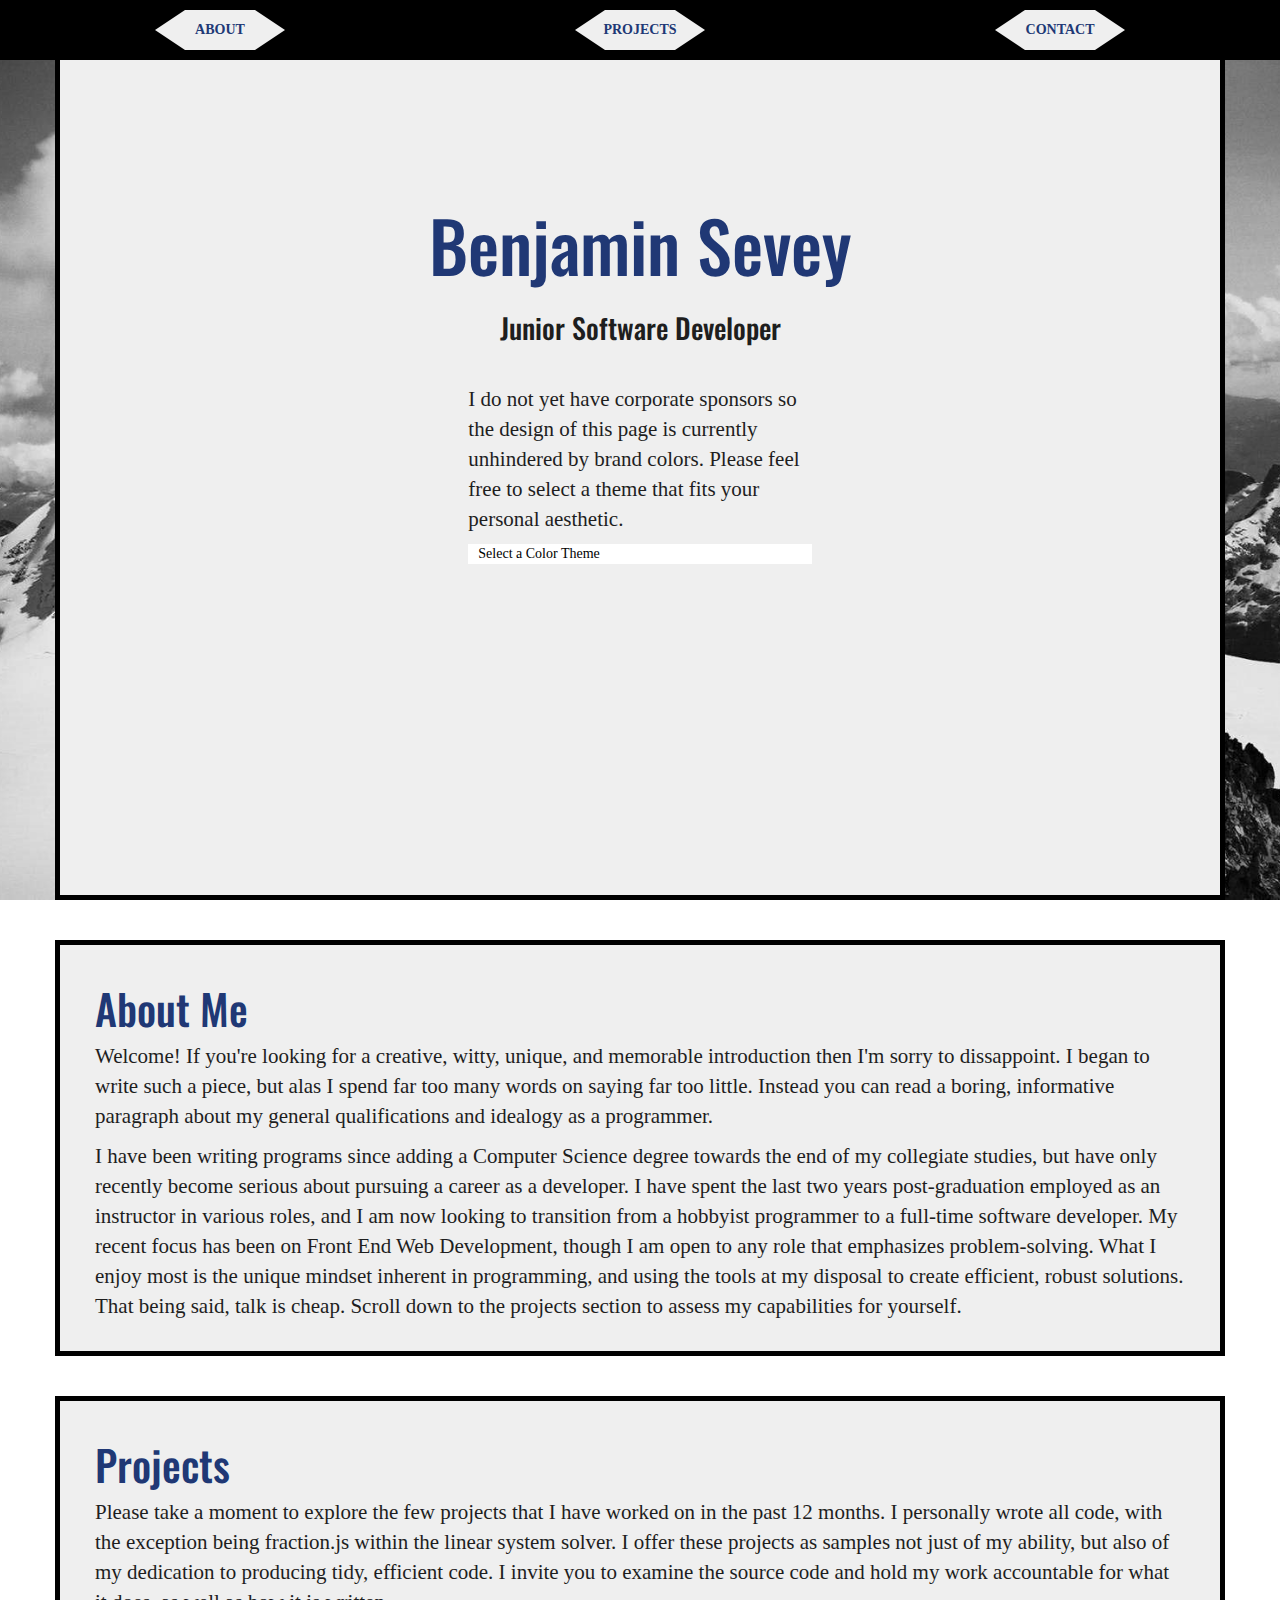
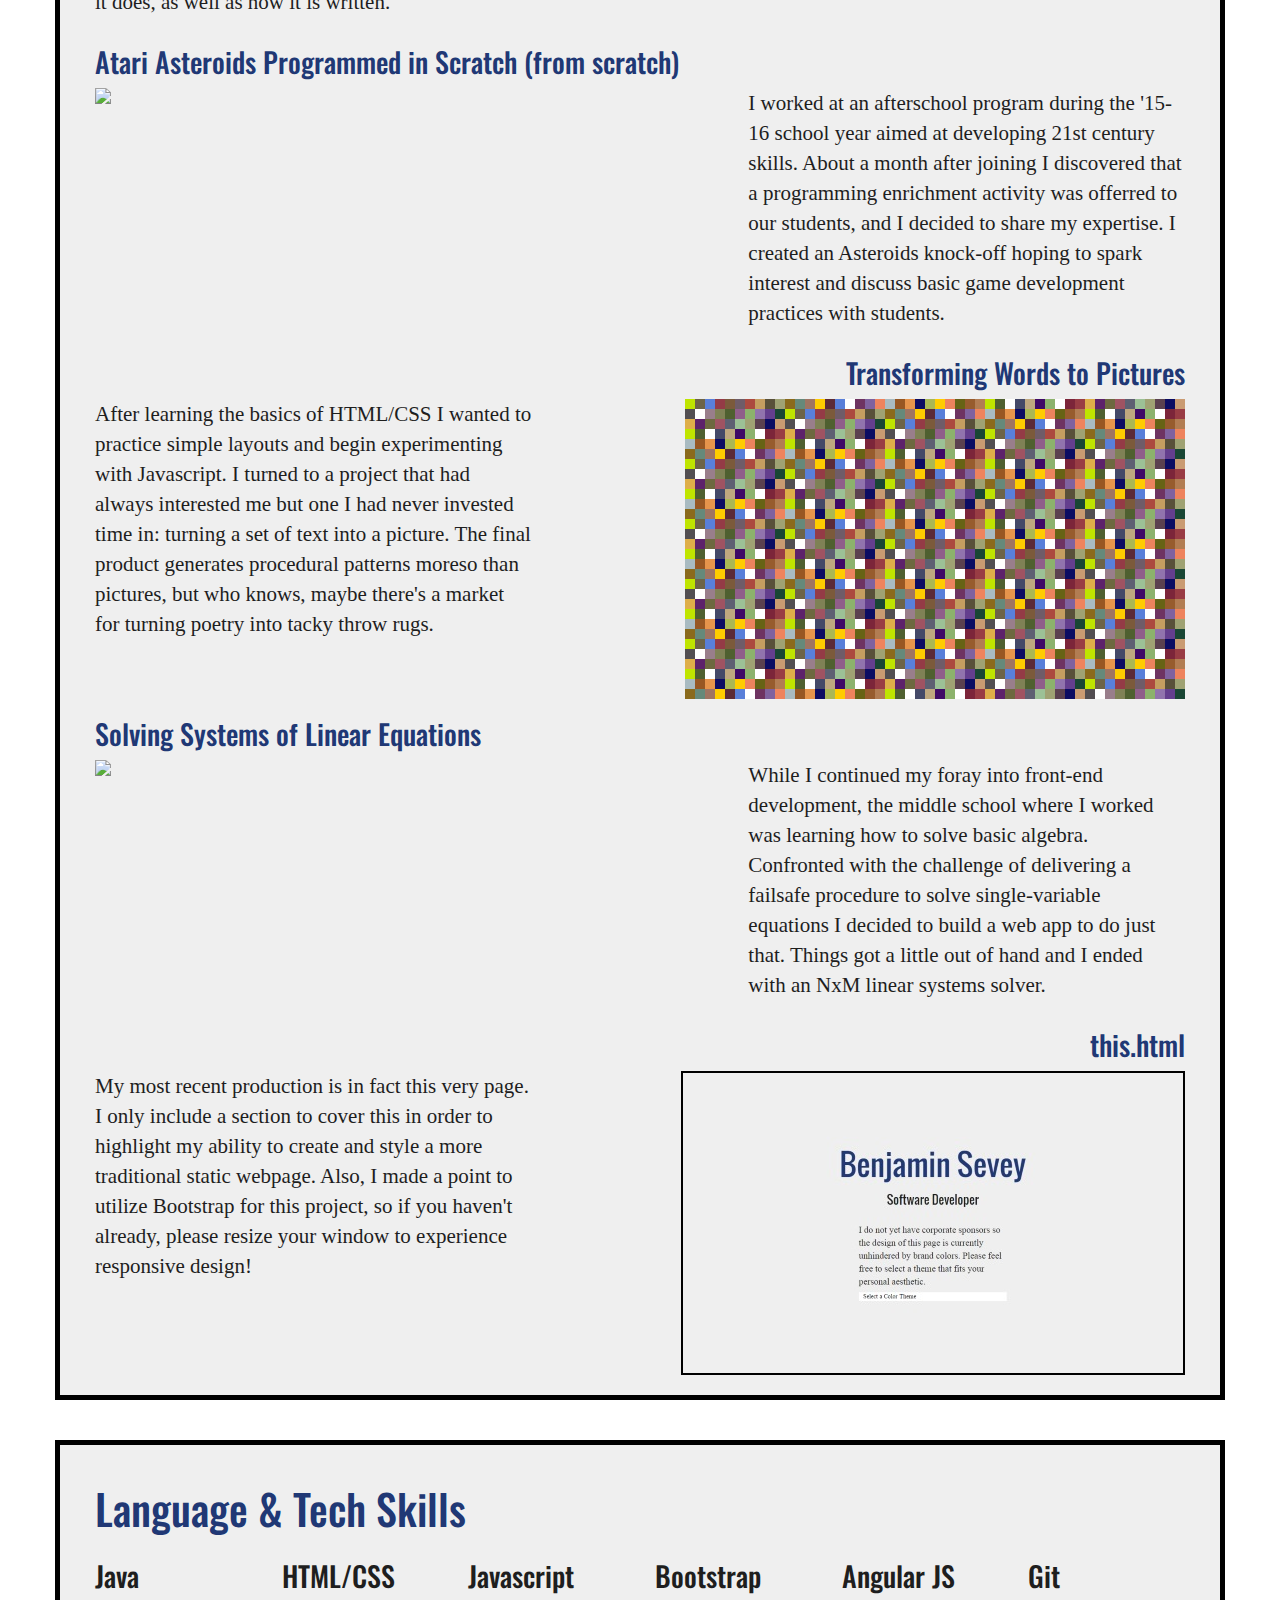
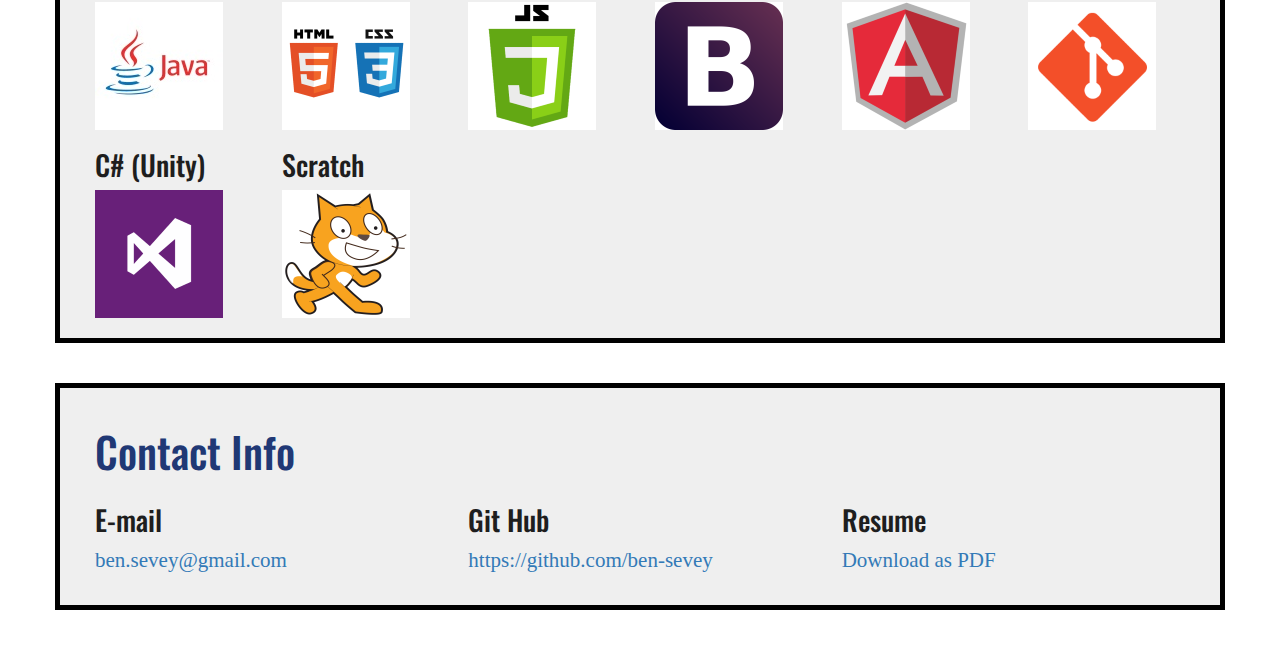
==== index.html @ 7c9bf275 "Added all files for portfolio page" ====
<html>
    <head>
        <meta charset="utf-8">
        <meta http-equiv="X-UA-Compatible" content="IE-edge">
        <meta name="viewport" content="width=device-width, initial-scale=1">
        <script src="jquery/dist/jquery.min.js"></script>
        <link href="https://fonts.googleapis.com/css?family=Oswald" rel="stylesheet"> 
        <link href="bootstrap/dist/css/bootstrap.min.css" rel="stylesheet">
        <link href="main.css" rel="stylesheet" title="test">
        
        <title>Benjamin Sevey</title>
    </head>
    <body>
        <div id="navbar">
            <div class="nav-btn">
                <div class="left-edge"></div>
                <div class="middle" onclick="location.href='#about'"><span class="alt-color"><b>ABOUT</b></span></div>
                <div class="right-edge"></div>
            </div>
            <div class="nav-btn">
                <div class="left-edge"></div>
                <div class="middle" onclick="location.href='#projects'"><span class="alt-color"><b>PROJECTS</b></span></div>
                <div class="right-edge"></div>
            </div>
            <div class="nav-btn">
                <div class="left-edge"></div>
                <div class="middle" onclick="location.href='#contact'"><span class="alt-color"><b>CONTACT</b></span></div>
                <div class="right-edge"></div>
            </div>
        </div>
        <div class="container">
            <div class="row content intro primary-color">
                <div class="col-xs-12">
                    <h1 class="text-center alt-color">Benjamin Sevey</h1>
                </div>
                <div class="col-xs-12">
                    <h3 class="text-center">Junior Software Developer</h3>
                </div>
                <div class="col-xs-12 col-sm-4 col-sm-offset-4" style="margin-top: 30px;">
                    <p>I do not yet have corporate sponsors so the design of this page is currently unhindered by brand colors. Please feel free to select a theme that fits your personal aesthetic.</p>
                    <div id="theme-selector">
                        <span class="bg-white" style="width: 100%; display: inline-block;">Select a Color Theme</span>
                        <ul>
                            <li class="bg-white"><button value="1" onclick="myFunction(this.value)">Traditional <span class="demo" style="background-color: #EFEFEF"></span><span class="demo" style="background-color: #1E1E1E"></span><span class="demo" style="background-color: #000000"></span><span class="demo" style="background-color: #203875"></span></button></li>
                            <li class="bg-white"><button value="2" onclick="myFunction(this.value)">Deutsch <span class="demo" style="background-color: #000000"></span><span class="demo" style="background-color: #F2F2F2"></span><span class="demo" style="background-color: #C10000"></span><span class="demo" style="background-color: #FFC637"></span></button></li>
                            <li class="bg-white"><button value="3" onclick="myFunction(this.value)">Editor's Pick   <span class="demo" style="background-color: #444444"></span><span class="demo" style="background-color: #c9e3e5"></span><span class="demo" style="background-color: #ce5c00"></span><span class="demo" style="background-color: #009DFF"></span></button></li>
                            <li class="bg-white"><button value="4" onclick="myFunction(this.value)">Forest  <span class="demo" style="background-color: #F9D581"></span><span class="demo" style="background-color: #284920"></span><span class="demo" style="background-color: #2D1600"></span><span class="demo" style="background-color: #53BF05"></span></button></li>
                            <li class="bg-white"><button value="5" onclick="myFunction(this.value)">Cool Runnings   <span class="demo" style="background-color: #B2EDFF"></span><span class="demo" style="background-color: #000087"></span><span class="demo" style="background-color: #1FC482"></span><span class="demo" style="background-color: #4B2982"></span></button></li>
                            <li class="bg-white"><button value="6" onclick="myFunction(this.value)">Love Bug    <span class="demo" style="background-color: #FF3D50"></span><span class="demo" style="background-color: #000000"></span><span class="demo" style="background-color: #2E0960"></span><span class="demo" style="background-color: #3D4055"></span></button></li>
                            <li class="bg-white"><button value="7" onclick="myFunction(this.value)">Middle School .pptx <span class="demo" style="background-color: #FF0000"></span><span class="demo" style="background-color: #00FF26"></span><span class="demo" style="background-color: #FF00C7"></span><span class="demo" style="background-color: #42FFEF"></span></button></li>
                        </ul>
                    </div>
                </div>
            </div>
            <div class="row content primary-color">
                <div class="col-xs-12">
                    <span style="position:relative;"><a name="about" style="position:absolute; top:-100px;"></a></span>
                    <h2 class="alt-color">About Me</h2>
                </div>
                <div class="col-xs-12">
                    <p>Welcome! If you're looking for a creative, witty, unique, and memorable introduction then I'm sorry to dissappoint. I began to write such a piece, but alas I spend far too many words on saying far too little. Instead you can read a boring, informative paragraph about my general qualifications and idealogy as a programmer.</p>
                    <p>I have been writing programs since adding a Computer Science degree towards the end of my collegiate studies, but have only recently become serious about pursuing a career as a developer. I have spent the last two years post-graduation employed as an instructor in various roles, and I am now looking to transition from a hobbyist programmer to a full-time software developer. My recent focus has been on Front End Web Development, though I am open to any role that emphasizes problem-solving. What I enjoy most is the unique mindset inherent in programming, and using the tools at my disposal to create efficient, robust solutions. That being said, talk is cheap. Scroll down to the projects section to assess my capabilities for yourself.</p>
                </div>
            </div>
            <div class="row content primary-color">
                <div class="col-xs-12">
                    <span style="position:relative;"><a name="projects" style="position:absolute; top:-100px;"></a></span>
                    <h2 class="alt-color">Projects</h2>
                    <p>Please take a moment to explore the few projects that I have worked on in the past 12 months. I personally wrote all code, with the exception being fraction.js within the linear system solver. I offer these projects as samples not just of my ability, but also of my dedication to producing tidy, efficient code. I invite you to examine the source code and hold my work accountable for what it does, as well as how it is written.</p>
                    <div class="row">
                        <div class="col-xs-12">
                            <h3 class="alt-color">Atari Asteroids Programmed in Scratch (from scratch)</h3>
                        </div>
                        <div class="col-xs-12 col-sm-7">
                            <a href="https://scratch.mit.edu/projects/88722779/"><img class="img-responsive pull-left" src="images/asteroids.jpg"></a>
                        </div>
                        <div class="col-xs-12 col-sm-5">
                            <p>I worked at an afterschool program during the '15-16 school year aimed at developing 21st century skills. About a month after joining I discovered that a programming enrichment activity was offerred to our students, and I decided to share my expertise. I created an Asteroids knock-off hoping to spark interest and discuss basic game development practices with students.</p>
                        </div>
                    </div>
                    <div class="row">
                        <div class="col-xs-12">
                            <h3 class="alt-color pull-right-sm">Transforming Words to Pictures</h3>
                        </div>
                        <div class="col-xs-12 col-sm-7 col-sm-push-5">
                            <a href="Coloring_with_Words/index.html"><img class="img-responsive pull-right-sm" src="images/colorOfWords.jpg"></a>
                        </div>
                        <div class="col-xs-12 col-sm-5 col-sm-pull-7">
                            <p>After learning the basics of HTML/CSS I wanted to practice simple layouts and begin experimenting with Javascript. I turned to a project that had always interested me but one I had never invested time in: turning a set of text into a picture. The final product generates procedural patterns moreso than pictures, but who knows, maybe there's a market for turning poetry into tacky throw rugs.</p>
                        </div>
                    </div>
                    <div class="row">
                        <div class="col-xs-12">
                            <h3 class="alt-color">Solving Systems of Linear Equations</h3>
                        </div>
                        <div class="col-xs-12 col-sm-7">
                            <a href="Algebraic_Calculator/index.html"><img class="img-responsive pull-left" src="images/algebra.jpg"></a>
                        </div>
                        <div class="col-xs-12 col-sm-5">
                            <p>While I continued my foray into front-end development, the middle school where I worked was learning how to solve basic algebra. Confronted with the challenge of delivering a failsafe procedure to solve single-variable equations I decided to build a web app to do just that. Things got a little out of hand and I ended with an NxM linear systems solver.</p>
                        </div>
                    </div>
                    <div class="row">
                        <div class="col-xs-12">
                            <h3 class="alt-color pull-right-sm">this.html</h3>
                        </div>
                        <div class="col-xs-12 col-sm-7 col-sm-push-5">
                            <img class="primary-color img-responsive pull-right-sm" src="images/this.jpg" style="border-width: 2px;">
                        </div>
                        <div class="col-xs-12 col-sm-5 col-sm-pull-7">
                            <p>My most recent production is in fact this very page. I only include a section to cover this in order to highlight my ability to create and style a more traditional static webpage. Also, I made a point to utilize Bootstrap for this project, so if you haven't already, please resize your window to experience responsive design!</p>
                        </div>
                    </div>
                </div>
            </div>
            <div class="row content primary-color">
                <div class="col-xs-12">
                    <h2 class="alt-color">Language &amp; Tech Skills</h2>
                </div>
                <div class="col-xs-12">
                    <div class="row">
                        <div class="col-xs-4 col-md-2">
                            <h3>Java</h3>
                            <img class="img-responsive xs-hide" src="images/logos/java-logo.jpg">
                        </div>
                        <div class="col-xs-4 col-md-2">
                            <h3>HTML/CSS</h3>
                            <img class="img-responsive xs-hide" src="images/logos/html-css-logo.PNG">
                        </div>
                        <div class="col-xs-4 col-md-2">
                            <h3>Javascript</h3>
                            <img class="img-responsive xs-hide" src="images/logos/js-logo.PNG">
                        </div>
                        <div class="col-xs-4 col-md-2">
                            <h3>Bootstrap</h3>
                            <img class="img-responsive xs-hide" src="images/logos/bootstrap-logo.png">
                        </div>
                        <div class="col-xs-4 col-md-2">
                            <h3>Angular JS</h3>
                            <img class="img-responsive xs-hide" src="images/logos/angular-logo.png">
                        </div>
                        <div class="col-xs-4 col-md-2">
                            <h3>Git</h3>
                            <img class="img-responsive xs-hide" src="images/logos/git-logo.png">
                        </div>
                        <div class="col-xs-4 col-md-2">
                            <h3>C# (Unity)</h3>
                            <img class="img-responsive xs-hide" src="images/logos/cSharp-logo.png">
                        </div>
                        <div class="col-xs-4 col-md-2">
                            <h3>Scratch</h3>
                            <img class="img-responsive xs-hide" src="images/logos/scratch-logo.png">
                        </div>
                    </div>
                </div>
            </div>
            <div class="row content primary-color">
                <div class="col-xs-12">
                    <span style="position:relative;"><a name="contact" style="position:absolute; top:-100px;"></a></span>
                    <h2 class="alt-color">Contact Info</h2>
                </div>
                <div class="col-xs-12 col-md-4">
                    <h3>E-mail</h3>
                    <a href="mailto:ben.sevey@gmail.com"><p>ben.sevey@gmail.com</p></a>
                </div>
                <div class="col-xs-12 col-md-4">
                    <h3>Git Hub</h3>
                    <a href="https://github.com/ben-sevey"><p>https://github.com/ben-sevey</p></a>
                </div>
                <div class="col-xs-12 col-md-4">
                    <h3>Resume</h3>
                    <a href="files/Benjamin%20Sevey_Resume.pdf" download><p>Download as PDF</p></a>
                </div>
            </div>
        </div>
        <script>
            var test;
                        
            $(document).ready(function() {
                function getStyleSheet(unique_title) {
                  for(var i=0; i<document.styleSheets.length; i++) {
                    var sheet = document.styleSheets[i];
                    if(sheet.title == unique_title) {
                      return sheet;
                    }
                  }
                }
                test = getStyleSheet("test");
            });
            
            function myFunction(value) {
                   
                var rules = test.cssRules;
                
                var palettes = {
                    set1: {
                        color1: "#EFEFEF",
                        color2: "#1E1E1E",
                        color3: "#000000",
                        color4: "#203875"
                    },
                    set2: {
                        color1: "#000000",
                        color2: "#F2F2F2",
                        color3: "#C10000",
                        color4: "#FFC637"
                    },
                    set3: {
                        color1: "#444444",
                        color2: "#c9e3e5",
                        color3: "#ce5c00",
                        color4: "#009DFF"
                    },
                    set4: {
                        color1: "#F9D581",
                        color2: "#284920",
                        color3: "#2D1600",
                        color4: "#53BF05"
                    },
                    set5: {
                        color1: "#B2EDFF",
                        color2: "#000087",
                        color3: "#1FC482",
                        color4: "#4B2982"
                    },
                    set6: {
                        color1: "#FF3D50",
                        color2: "#000000",
                        color3: "#2E0960",
                        color4: "#3D4055"
                    },
                    set7: {
                        color1: "#FF0000",
                        color2: "#00FF26",
                        color3: "#FF00C7",
                        color4: "#42FFEF"
                    }
                };
                    
                function switchRules(set) {
                    for (var i=0; i<rules.length; i++) {
                        switch (rules[i].selectorText) {
                            case ".primary-color":
                                test.deleteRule(i);
                                test.insertRule(".primary-color {background-color: " + palettes[set].color1 + "; color: " + palettes[set].color2 +"; border: 5px solid "+ palettes[set].color3 +";}", i);
                                break;
                            case ".alt-color":
                                test.deleteRule(i);
                                test.insertRule(".alt-color {color: " + palettes[set].color4 + ";}", i);
                                break;
                        }
                    }  
                }
                
                switchRules("set" + value);
                $("#navbar").css("background-color", palettes["set"+value].color3);
                $(".middle").css("background-color", palettes["set"+value].color1);
                $(".left-edge").css("border-right-color", palettes["set"+value].color1);
                $(".right-edge").css("border-left-color", palettes["set"+value].color1);
            }
        </script>
    </body>
</html>
---- main.css ----
body {
    /* background.jpg used under cc-by 2.0
        original taken from: https://commons.wikimedia.org/wiki/File:Trips_05_-_Garibaldi_-_14_-_Isoscoles_%26_Mamquam_(90953794).jpg
        black & white filter applied to original*/
    
    background: url(images/background.jpg) no-repeat center center fixed;
    background-size: cover;
    font-family: "Times New Roman", serif;
}

h1, h2, h3, h4, h5, h6 {
    font-family: "Oswald", sans-serif;
}

h1 {
    font-size: 5em;
}

h2 {
    font-size: 3em;
}

h3 {
    font-size: 2em;
}

p {
    font-size: 150%;
}

.content {
    padding: 20px;
    margin-bottom: 40px;
}

.intro {
    height: 100vh;
    display: flex;
    flex-direction: column;
    justify-content: center;
}

.primary-color {
    background-color: #EFEFEF;
    color: #1E1E1E;
    border: 5px solid #000000;
}

.alt-color {
    color: #203875;
}

#theme-selector {
    color: black;
}

.bg-white {
    background-color: white;
    padding-left: 10px;
}

#theme-selector ul {
    visibility: hidden;
    list-style: none;
    padding: 0;
}

#theme-selector:hover > ul {
    visibility: visible;
}

#theme-selector li:hover {
    color: white;
    background-color: black;
}

.demo {
    display: inline-block;
    width: 10px;
    height: 10px;
    margin-left: 2px;
    border: 1px solid black;
}

button{
  margin      : 0;
  padding     : 0;
  border      : 0;
  background  : transparent;
  font-family : inherit;
  font-size   : 1em;
  cursor      : pointer;
  width: 100%;
  text-align: left;
}

#navbar {
    position: fixed;
    display: flex;
    background-color: black;
    justify-content: space-around;
    padding: 10px;
    z-index: 1;
    top: 0px;
    width: 100%;
}

.nav-btn { 
    display: flex;
}

.left-edge {
    border-top: 20px solid transparent;
    border-bottom: 20px solid transparent;
    border-right: 30px solid #EFEFEF;
}

.right-edge {
    
    border-top: 20px solid transparent;
    border-bottom: 20px solid transparent;
    border-left: 30px solid #EFEFEF;
}

.middle {
    
    cursor: pointer;
    display: flex;
    align-items: center;
    justify-content: center;
    background-color: #EFEFEF;
    z-index: 2;
    height: 40px;
    width: 70px;
}

@media (max-width: 480px) {
    .xs-hide, .left-edge, .right-edge {
        display: none;
    }
}

@media (max-width: 991px) {
    body {
        font-size: 11px;
    }
}

@media (min-width: 768px) {
    .pull-right-sm {
        float: right;
    }
}
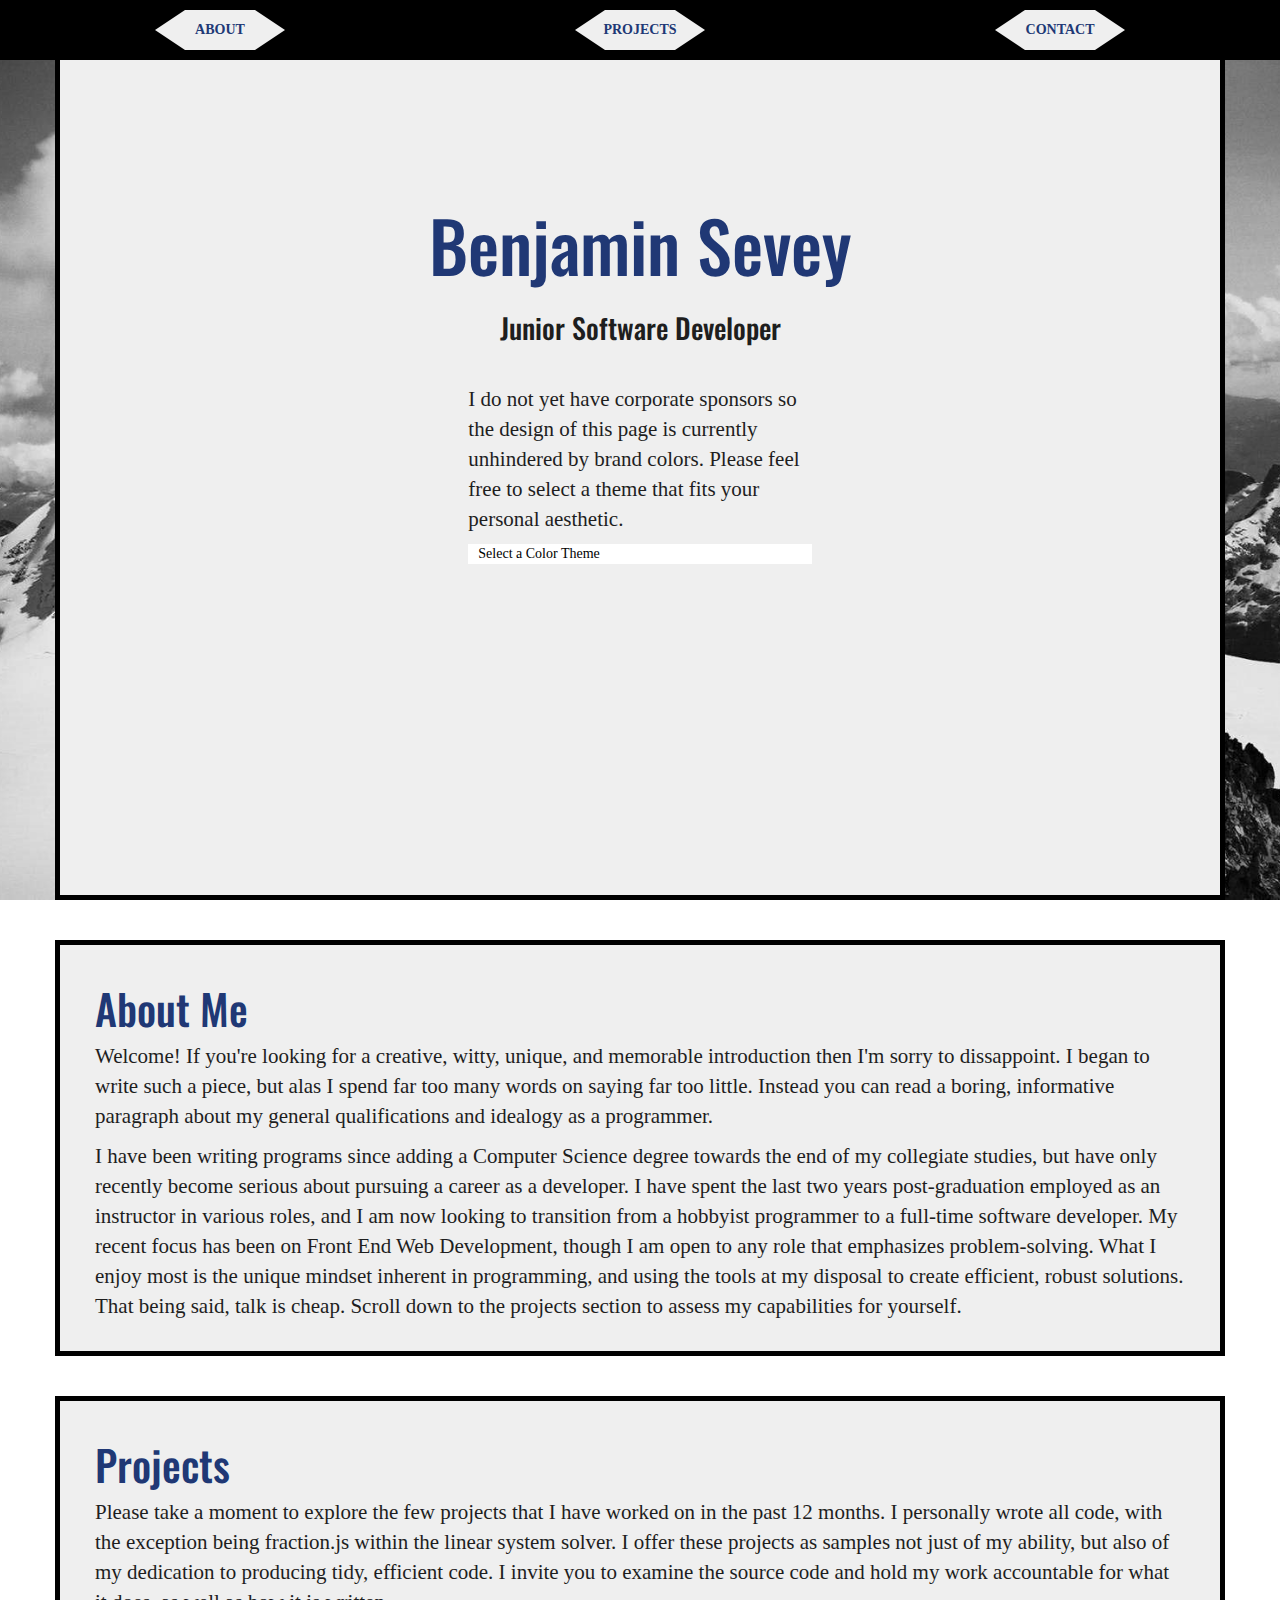
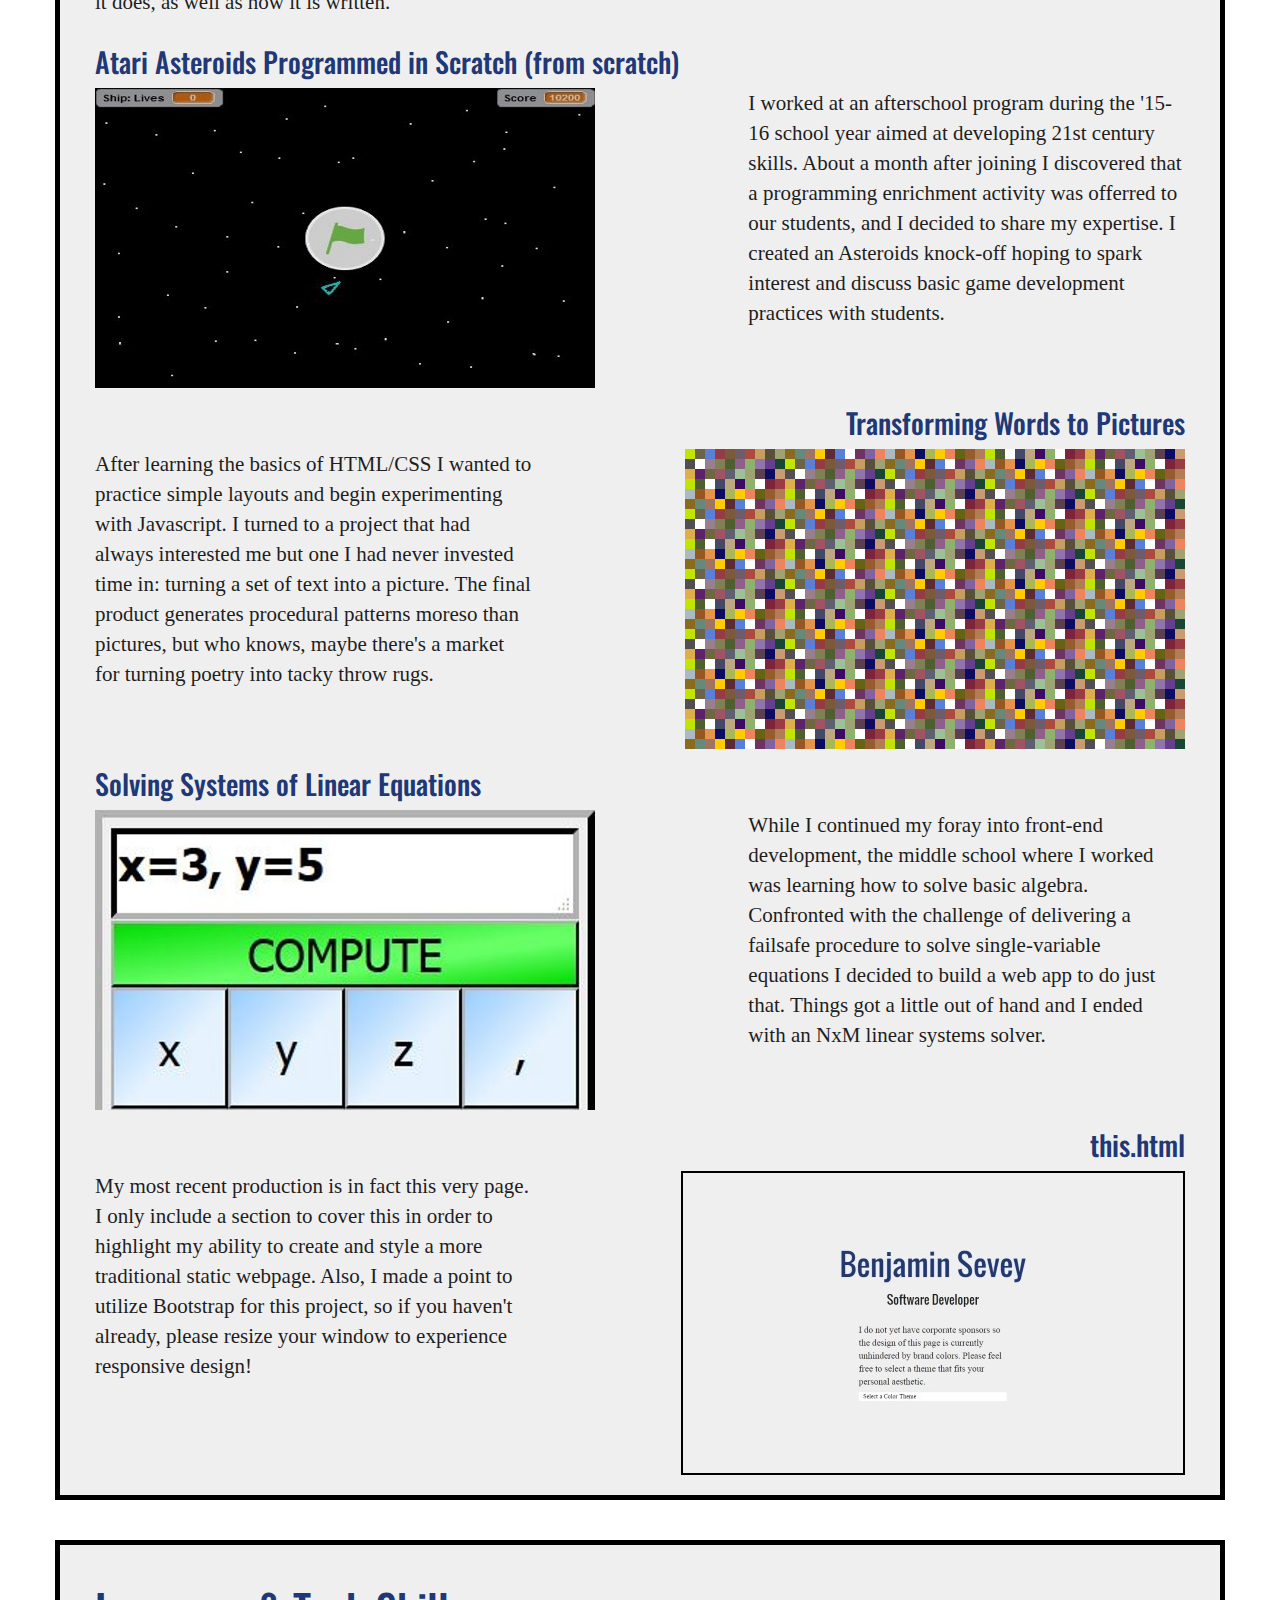
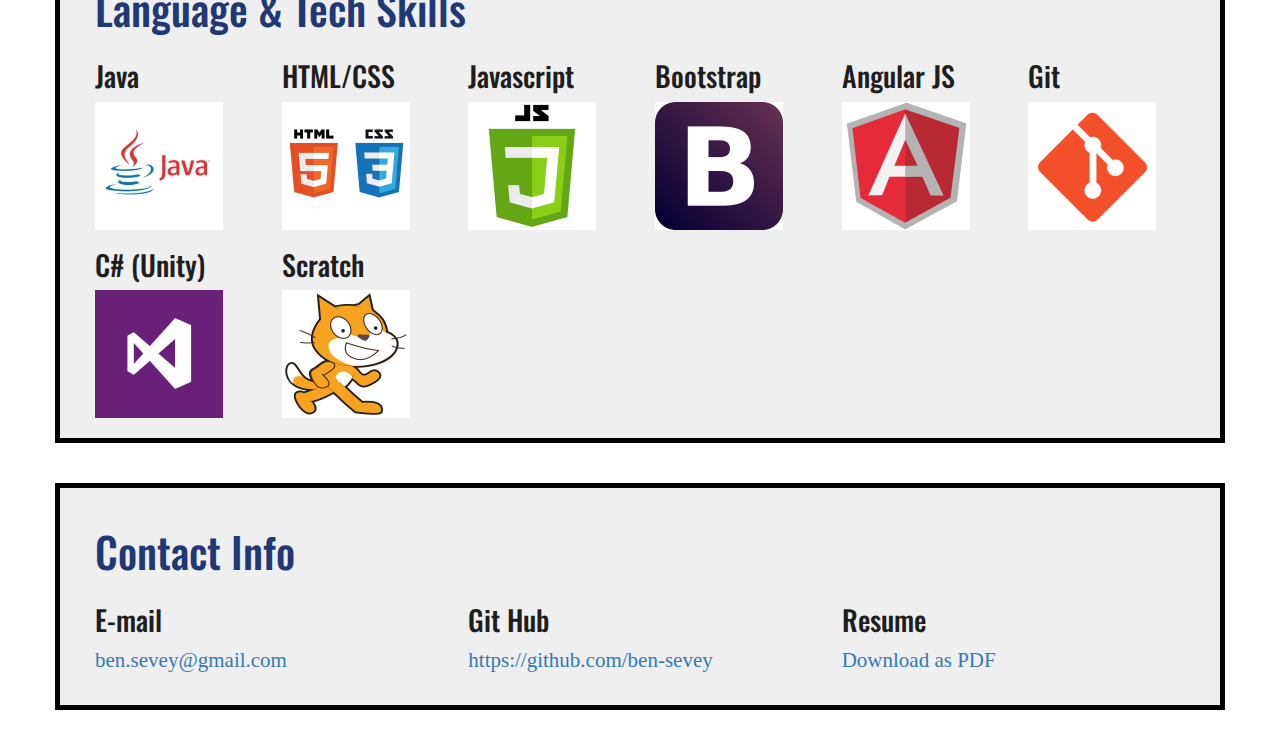
==== commit 25887d5c: "Cleaned up naming and white space inconsistencies" ====
--- a/index.html
+++ b/index.html
@@ -6,8 +6,7 @@
         <script src="jquery/dist/jquery.min.js"></script>
         <link href="https://fonts.googleapis.com/css?family=Oswald" rel="stylesheet"> 
         <link href="bootstrap/dist/css/bootstrap.min.css" rel="stylesheet">
-        <link href="main.css" rel="stylesheet" title="test">
-        
+        <link href="main.css" rel="stylesheet" title="main">
         <title>Benjamin Sevey</title>
     </head>
     <body>
@@ -41,13 +40,13 @@
                     <div id="theme-selector">
                         <span class="bg-white" style="width: 100%; display: inline-block;">Select a Color Theme</span>
                         <ul>
-                            <li class="bg-white"><button value="1" onclick="myFunction(this.value)">Traditional <span class="demo" style="background-color: #EFEFEF"></span><span class="demo" style="background-color: #1E1E1E"></span><span class="demo" style="background-color: #000000"></span><span class="demo" style="background-color: #203875"></span></button></li>
-                            <li class="bg-white"><button value="2" onclick="myFunction(this.value)">Deutsch <span class="demo" style="background-color: #000000"></span><span class="demo" style="background-color: #F2F2F2"></span><span class="demo" style="background-color: #C10000"></span><span class="demo" style="background-color: #FFC637"></span></button></li>
-                            <li class="bg-white"><button value="3" onclick="myFunction(this.value)">Editor's Pick   <span class="demo" style="background-color: #444444"></span><span class="demo" style="background-color: #c9e3e5"></span><span class="demo" style="background-color: #ce5c00"></span><span class="demo" style="background-color: #009DFF"></span></button></li>
-                            <li class="bg-white"><button value="4" onclick="myFunction(this.value)">Forest  <span class="demo" style="background-color: #F9D581"></span><span class="demo" style="background-color: #284920"></span><span class="demo" style="background-color: #2D1600"></span><span class="demo" style="background-color: #53BF05"></span></button></li>
-                            <li class="bg-white"><button value="5" onclick="myFunction(this.value)">Cool Runnings   <span class="demo" style="background-color: #B2EDFF"></span><span class="demo" style="background-color: #000087"></span><span class="demo" style="background-color: #1FC482"></span><span class="demo" style="background-color: #4B2982"></span></button></li>
-                            <li class="bg-white"><button value="6" onclick="myFunction(this.value)">Love Bug    <span class="demo" style="background-color: #FF3D50"></span><span class="demo" style="background-color: #000000"></span><span class="demo" style="background-color: #2E0960"></span><span class="demo" style="background-color: #3D4055"></span></button></li>
-                            <li class="bg-white"><button value="7" onclick="myFunction(this.value)">Middle School .pptx <span class="demo" style="background-color: #FF0000"></span><span class="demo" style="background-color: #00FF26"></span><span class="demo" style="background-color: #FF00C7"></span><span class="demo" style="background-color: #42FFEF"></span></button></li>
+                            <li class="bg-white"><button value="1" onclick="updateColors(this.value)">Traditional <span class="demo" style="background-color: #EFEFEF"></span><span class="demo" style="background-color: #1E1E1E"></span><span class="demo" style="background-color: #000000"></span><span class="demo" style="background-color: #203875"></span></button></li>
+                            <li class="bg-white"><button value="2" onclick="updateColors(this.value)">Deutsch <span class="demo" style="background-color: #000000"></span><span class="demo" style="background-color: #F2F2F2"></span><span class="demo" style="background-color: #C10000"></span><span class="demo" style="background-color: #FFC637"></span></button></li>
+                            <li class="bg-white"><button value="3" onclick="updateColors(this.value)">Editor's Pick   <span class="demo" style="background-color: #444444"></span><span class="demo" style="background-color: #c9e3e5"></span><span class="demo" style="background-color: #ce5c00"></span><span class="demo" style="background-color: #009DFF"></span></button></li>
+                            <li class="bg-white"><button value="4" onclick="updateColors(this.value)">Forest  <span class="demo" style="background-color: #F9D581"></span><span class="demo" style="background-color: #284920"></span><span class="demo" style="background-color: #2D1600"></span><span class="demo" style="background-color: #53BF05"></span></button></li>
+                            <li class="bg-white"><button value="5" onclick="updateColors(this.value)">Cool Runnings   <span class="demo" style="background-color: #B2EDFF"></span><span class="demo" style="background-color: #000087"></span><span class="demo" style="background-color: #1FC482"></span><span class="demo" style="background-color: #4B2982"></span></button></li>
+                            <li class="bg-white"><button value="6" onclick="updateColors(this.value)">Love Bug    <span class="demo" style="background-color: #FF3D50"></span><span class="demo" style="background-color: #000000"></span><span class="demo" style="background-color: #2E0960"></span><span class="demo" style="background-color: #3D4055"></span></button></li>
+                            <li class="bg-white"><button value="7" onclick="updateColors(this.value)">Middle School .pptx <span class="demo" style="background-color: #FF0000"></span><span class="demo" style="background-color: #00FF26"></span><span class="demo" style="background-color: #FF00C7"></span><span class="demo" style="background-color: #42FFEF"></span></button></li>
                         </ul>
                     </div>
                 </div>
@@ -174,7 +173,7 @@
             </div>
         </div>
         <script>
-            var test;
+            var mainStyles;
                         
             $(document).ready(function() {
                 function getStyleSheet(unique_title) {
@@ -185,12 +184,12 @@
                     }
                   }
                 }
-                test = getStyleSheet("test");
+                mainStyles = getStyleSheet("main");
             });
             
-            function myFunction(value) {
+            function updateColors(value) {
                    
-                var rules = test.cssRules;
+                var rules = mainStyles.cssRules;
                 
                 var palettes = {
                     set1: {
@@ -241,12 +240,12 @@
                     for (var i=0; i<rules.length; i++) {
                         switch (rules[i].selectorText) {
                             case ".primary-color":
-                                test.deleteRule(i);
-                                test.insertRule(".primary-color {background-color: " + palettes[set].color1 + "; color: " + palettes[set].color2 +"; border: 5px solid "+ palettes[set].color3 +";}", i);
+                                mainStyles.deleteRule(i);
+                                mainStyles.insertRule(".primary-color {background-color: " + palettes[set].color1 + "; color: " + palettes[set].color2 +"; border: 5px solid "+ palettes[set].color3 +";}", i);
                                 break;
                             case ".alt-color":
-                                test.deleteRule(i);
-                                test.insertRule(".alt-color {color: " + palettes[set].color4 + ";}", i);
+                                mainStyles.deleteRule(i);
+                                mainStyles.insertRule(".alt-color {color: " + palettes[set].color4 + ";}", i);
                                 break;
                         }
                     }  
--- a/main.css
+++ b/main.css
@@ -26,60 +26,6 @@
 
 p {
     font-size: 150%;
-}
-
-.content {
-    padding: 20px;
-    margin-bottom: 40px;
-}
-
-.intro {
-    height: 100vh;
-    display: flex;
-    flex-direction: column;
-    justify-content: center;
-}
-
-.primary-color {
-    background-color: #EFEFEF;
-    color: #1E1E1E;
-    border: 5px solid #000000;
-}
-
-.alt-color {
-    color: #203875;
-}
-
-#theme-selector {
-    color: black;
-}
-
-.bg-white {
-    background-color: white;
-    padding-left: 10px;
-}
-
-#theme-selector ul {
-    visibility: hidden;
-    list-style: none;
-    padding: 0;
-}
-
-#theme-selector:hover > ul {
-    visibility: visible;
-}
-
-#theme-selector li:hover {
-    color: white;
-    background-color: black;
-}
-
-.demo {
-    display: inline-block;
-    width: 10px;
-    height: 10px;
-    margin-left: 2px;
-    border: 1px solid black;
 }
 
 button{
@@ -134,6 +80,62 @@
     width: 70px;
 }
 
+.intro {
+    height: 100vh;
+    
+    display: flex;
+    flex-direction: column;
+    justify-content: center;
+}
+
+.content {
+    padding: 20px;
+    margin-bottom: 40px;
+}
+
+#theme-selector {
+    color: black;
+}
+
+#theme-selector ul {
+    visibility: hidden;
+    list-style: none;
+    padding: 0;
+}
+
+#theme-selector:hover > ul {
+    visibility: visible;
+}
+
+#theme-selector li:hover {
+    background-color: black;
+    color: white;
+}
+
+.bg-white {
+    background-color: white;
+    padding-left: 10px;
+}
+
+
+.primary-color {
+    background-color: #EFEFEF;
+    color: #1E1E1E;
+    border: 5px solid #000000;
+}
+
+.alt-color {
+    color: #203875;
+}
+
+.demo {
+    display: inline-block;
+    width: 10px;
+    height: 10px;
+    margin-left: 2px;
+    border: 1px solid black;
+}
+
 @media (max-width: 480px) {
     .xs-hide, .left-edge, .right-edge {
         display: none;
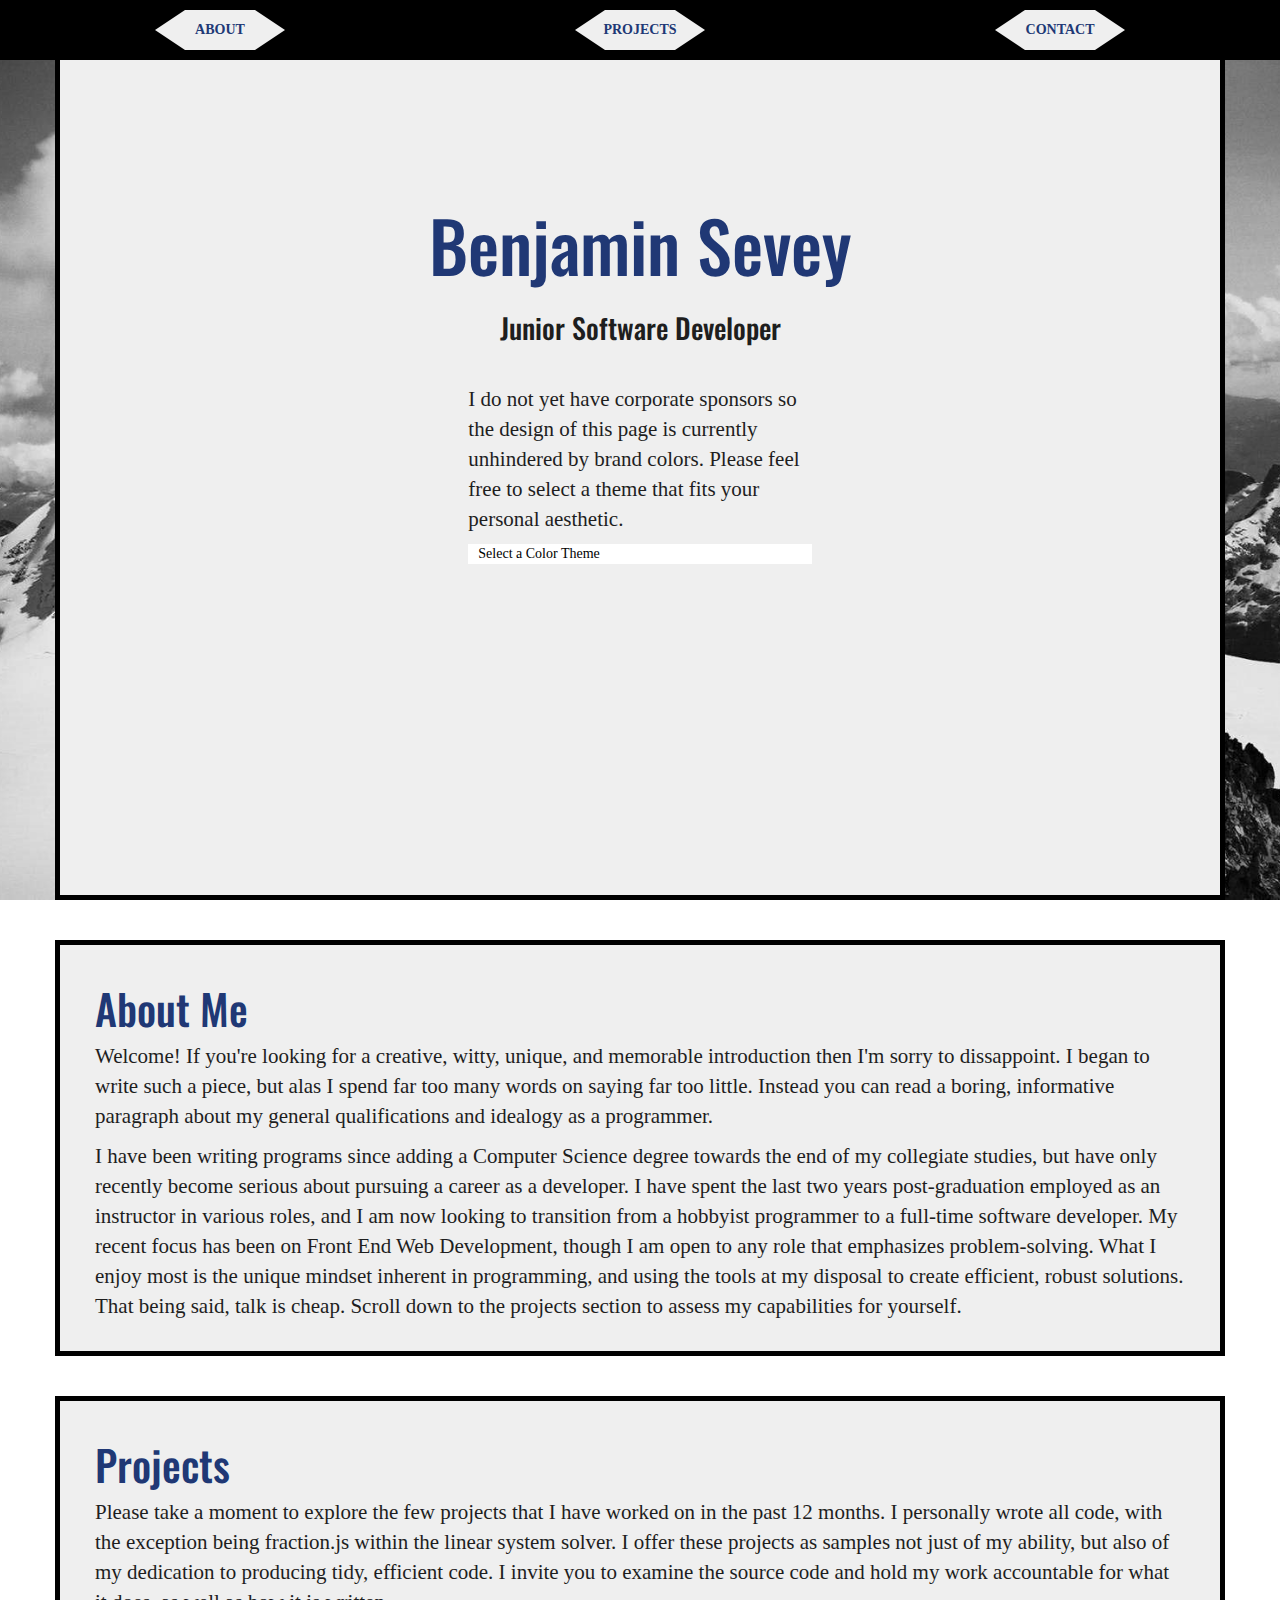
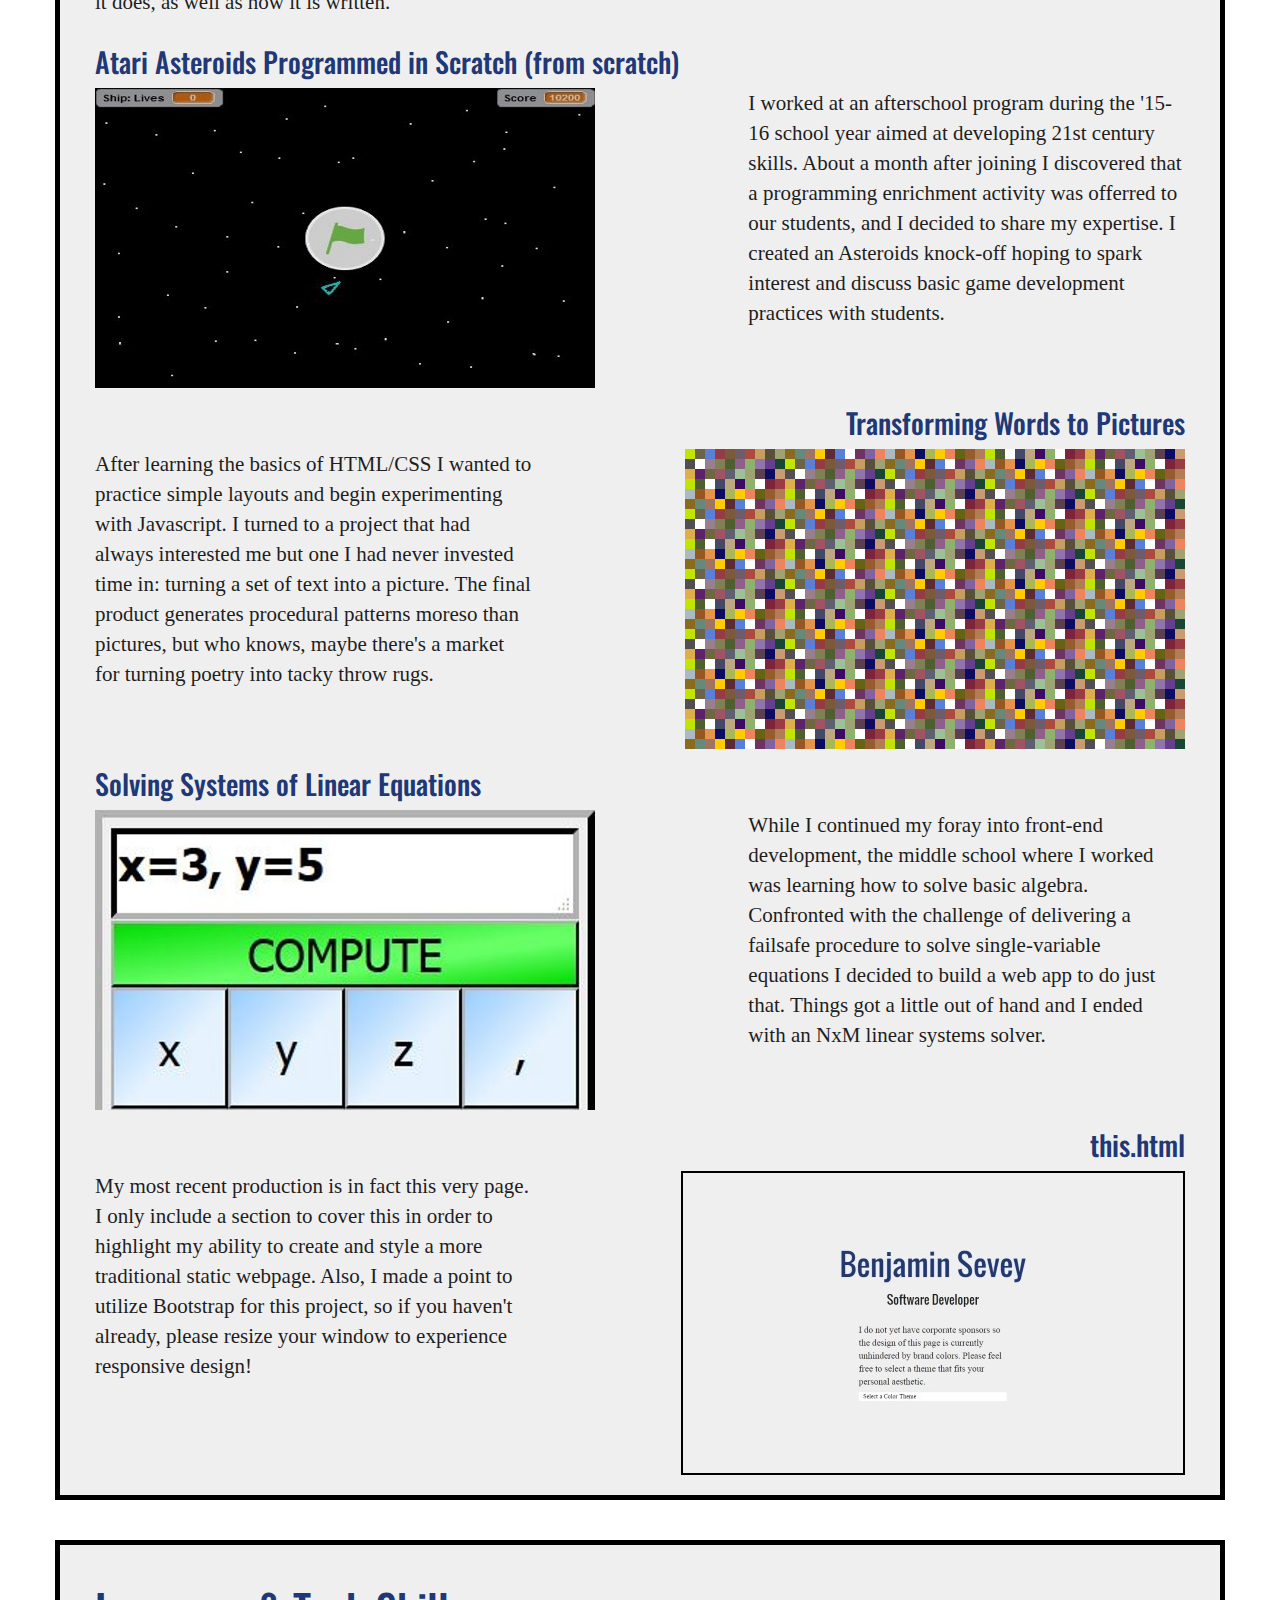
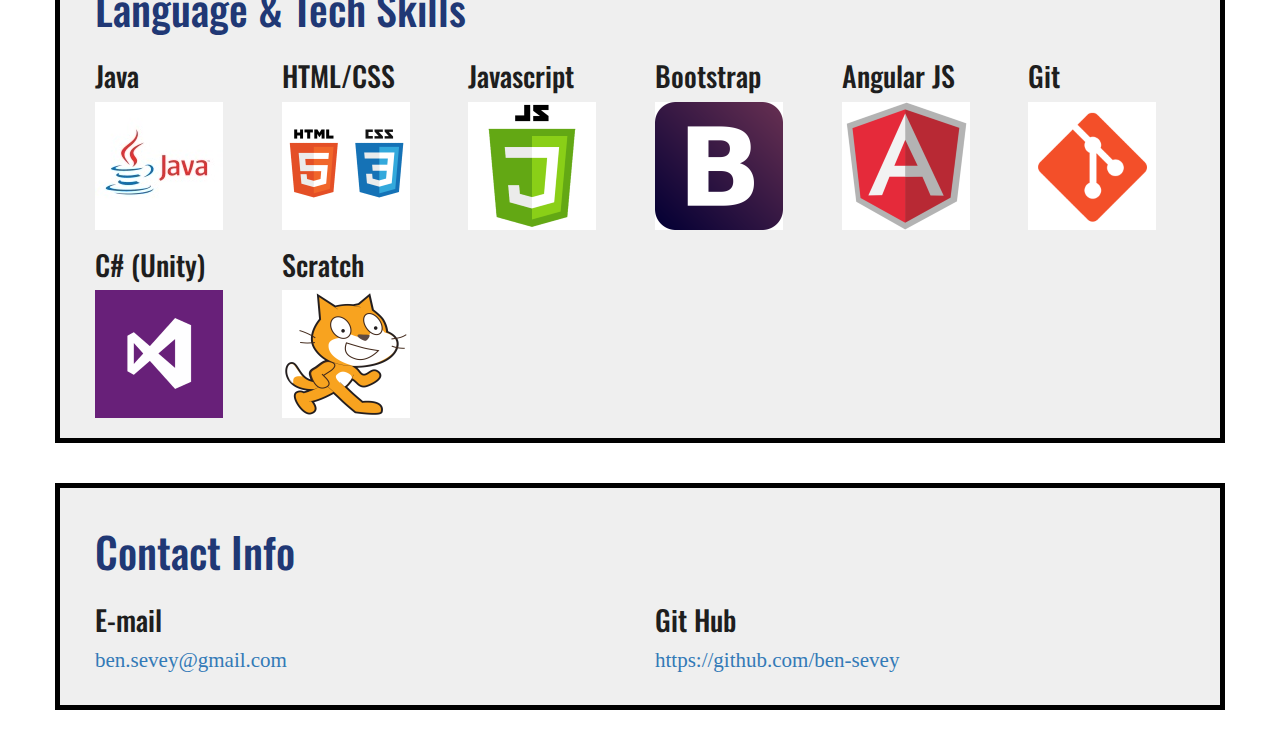
==== commit fd9321fb: "Cleaned up minor CSS oddities and removed outdated resume." ====
--- a/index.html
+++ b/index.html
@@ -68,7 +68,7 @@
                     <p>Please take a moment to explore the few projects that I have worked on in the past 12 months. I personally wrote all code, with the exception being fraction.js within the linear system solver. I offer these projects as samples not just of my ability, but also of my dedication to producing tidy, efficient code. I invite you to examine the source code and hold my work accountable for what it does, as well as how it is written.</p>
                     <div class="row">
                         <div class="col-xs-12">
-                            <h3 class="alt-color">Atari Asteroids Programmed in Scratch (from scratch)</h3>
+                            <h3><a class="alt-color" href="https://scratch.mit.edu/projects/88722779/">Atari Asteroids Programmed in Scratch (from scratch)</a></h3>
                         </div>
                         <div class="col-xs-12 col-sm-7">
                             <a href="https://scratch.mit.edu/projects/88722779/"><img class="img-responsive pull-left" src="images/asteroids.jpg"></a>
@@ -79,7 +79,7 @@
                     </div>
                     <div class="row">
                         <div class="col-xs-12">
-                            <h3 class="alt-color pull-right-sm">Transforming Words to Pictures</h3>
+                            <h3 class="pull-right-sm"><a class="alt-color" href="Coloring_with_Words/index.html">Transforming Words to Pictures</a></h3>
                         </div>
                         <div class="col-xs-12 col-sm-7 col-sm-push-5">
                             <a href="Coloring_with_Words/index.html"><img class="img-responsive pull-right-sm" src="images/colorOfWords.jpg"></a>
@@ -90,7 +90,7 @@
                     </div>
                     <div class="row">
                         <div class="col-xs-12">
-                            <h3 class="alt-color">Solving Systems of Linear Equations</h3>
+                            <h3><a class="alt-color" href="Algebraic_Calculator/index.html">Solving Systems of Linear Equations</a></h3>
                         </div>
                         <div class="col-xs-12 col-sm-7">
                             <a href="Algebraic_Calculator/index.html"><img class="img-responsive pull-left" src="images/algebra.jpg"></a>
@@ -158,18 +158,18 @@
                     <span style="position:relative;"><a name="contact" style="position:absolute; top:-100px;"></a></span>
                     <h2 class="alt-color">Contact Info</h2>
                 </div>
-                <div class="col-xs-12 col-md-4">
+                <div class="col-xs-12 col-md-6">
                     <h3>E-mail</h3>
                     <a href="mailto:ben.sevey@gmail.com"><p>ben.sevey@gmail.com</p></a>
                 </div>
-                <div class="col-xs-12 col-md-4">
+                <div class="col-xs-12 col-md-6">
                     <h3>Git Hub</h3>
                     <a href="https://github.com/ben-sevey"><p>https://github.com/ben-sevey</p></a>
                 </div>
-                <div class="col-xs-12 col-md-4">
+                <!--div class="col-xs-12 col-md-4">
                     <h3>Resume</h3>
                     <a href="files/Benjamin%20Sevey_Resume.pdf" download><p>Download as PDF</p></a>
-                </div>
+                </div-->
             </div>
         </div>
         <script>
--- a/main.css
+++ b/main.css
@@ -152,4 +152,10 @@
     .pull-right-sm {
         float: right;
     }
+}
+
+@media (max-height: 630px) {
+    .intro {
+        height: 630px;
+    }
 }